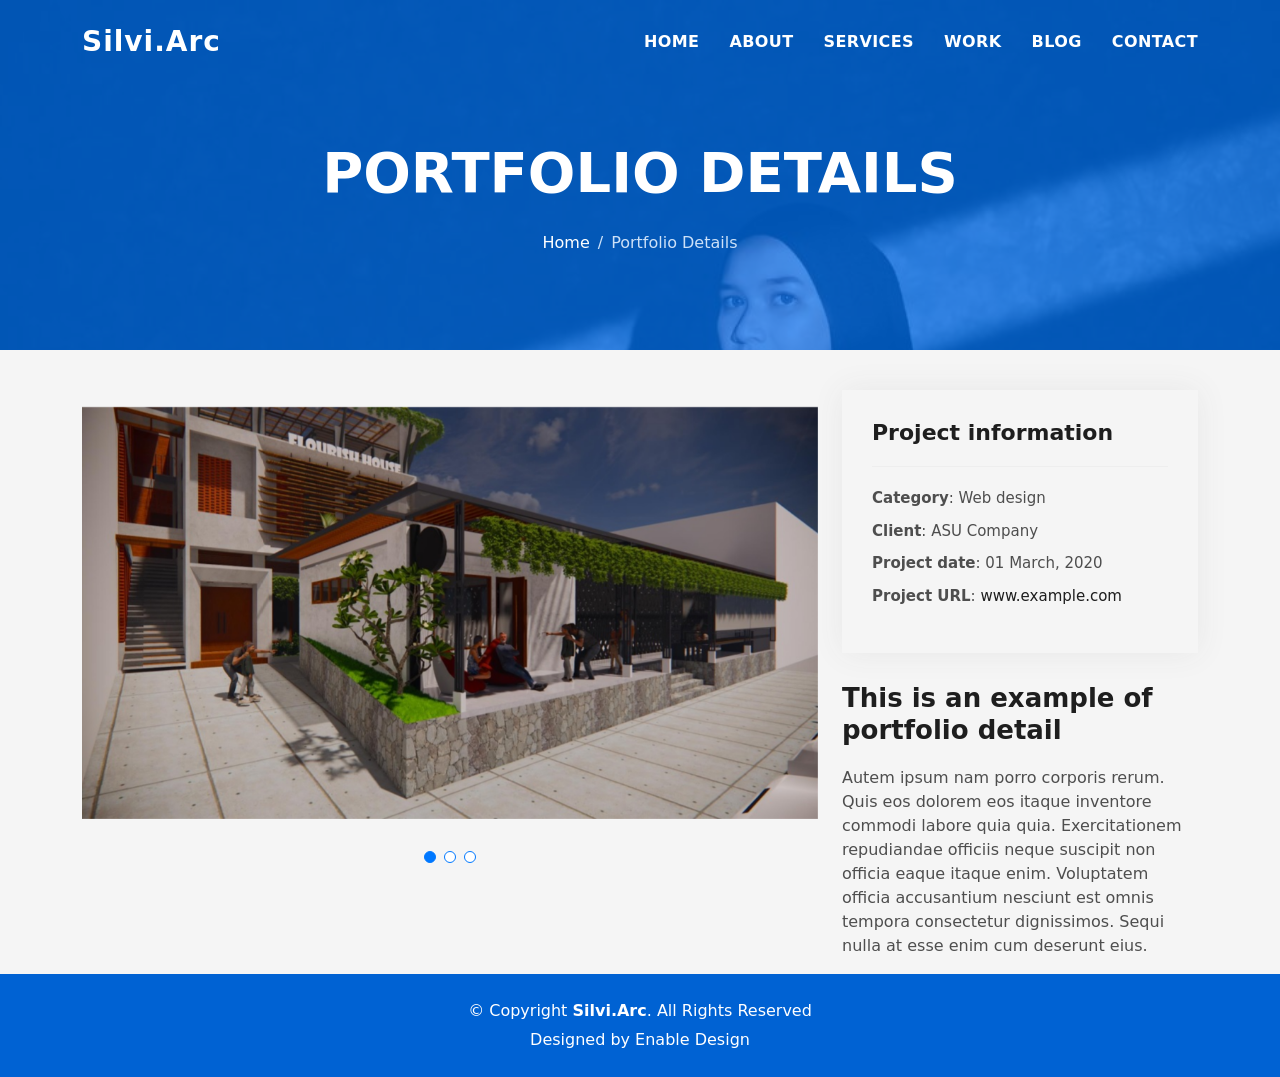
==== portfolio-details.html @ f531a521 "Add files via upload" ====
<!DOCTYPE html>
<html lang="en">

<head>
  <meta charset="utf-8">
  <meta content="width=device-width, initial-scale=1.0" name="viewport">

  <title>DevFolio Bootstrap Portfolio Template - Portfolio Details</title>
  <meta content="" name="description">
  <meta content="" name="keywords">

  <!-- Favicons -->
  <link href="assets/img/favicon.png" rel="icon">
  <link href="assets/img/apple-touch-icon.png" rel="apple-touch-icon">

  <!-- Vendor CSS Files -->
  <link href="assets/vendor/bootstrap/css/bootstrap.min.css" rel="stylesheet">
  <link href="assets/vendor/bootstrap-icons/bootstrap-icons.css" rel="stylesheet">
  <link href="assets/vendor/glightbox/css/glightbox.min.css" rel="stylesheet">
  <link href="assets/vendor/swiper/swiper-bundle.min.css" rel="stylesheet">

  <!-- Template Main CSS File -->
  <link href="assets/css/style.css" rel="stylesheet">

  <!-- =======================================================
  * Template Name: DevFolio
  * Updated: Jul 27 2023 with Bootstrap v5.3.1
  * Template URL: https://bootstrapmade.com/devfolio-bootstrap-portfolio-html-template/
  * Author: BootstrapMade.com
  * License: https://bootstrapmade.com/license/
  ======================================================== -->
</head>

<body>

  <!-- ======= Header ======= -->
  <header id="header" class="fixed-top">
    <div class="container d-flex align-items-center justify-content-between">

      <h1 class="logo"><a href="index.html">Silvi.Arc</a></h1>
      <!-- Uncomment below if you prefer to use an image logo -->
      <!-- <a href="index.html" class="logo"><img src="assets/img/logo.png" alt="" class="img-fluid"></a>-->

      <nav id="navbar" class="navbar">
        <ul>
          <li><a class="nav-link scrollto " href="#hero">Home</a></li>
          <li><a class="nav-link scrollto" href="#about">About</a></li>
          <li><a class="nav-link scrollto" href="#services">Services</a></li>
          <li><a class="nav-link scrollto " href="#work">Work</a></li>
          <li><a class="nav-link scrollto " href="#blog">Blog</a></li>
          <li><a class="nav-link scrollto" href="#contact">Contact</a></li>
        </ul>
        <i class="bi bi-list mobile-nav-toggle"></i>
      </nav><!-- .navbar -->

    </div>
  </header><!-- End Header -->

  <div class="hero hero-single route bg-image" style="background-image: url(assets/img/overlay-bg.jpg)">
    <div class="overlay-mf"></div>
    <div class="hero-content display-table">
      <div class="table-cell">
        <div class="container">
          <h2 class="hero-title mb-4">Portfolio Details</h2>
          <ol class="breadcrumb d-flex justify-content-center">
            <li class="breadcrumb-item">
              <a href="#">Home</a>
            </li>
            <li class="breadcrumb-item active">Portfolio Details</li>
          </ol>
        </div>
      </div>
    </div>
  </div>

  <main id="main">

    <!-- ======= Portfolio Details Section ======= -->
    <section id="portfolio-details" class="portfolio-details">
      <div class="container">

        <div class="row gy-4">

          <div class="col-lg-8">
            <div class="portfolio-details-slider swiper">
              <div class="swiper-wrapper align-items-center">

                <div class="swiper-slide">
                  <img src="assets/img/portfolio-details-1.jpg" alt="">
                </div>

                <div class="swiper-slide">
                  <img src="assets/img/portfolio-details-2.jpg" alt="">
                </div>

                <div class="swiper-slide">
                  <img src="assets/img/portfolio-details-3.jpg" alt="">
                </div>

              </div>
              <div class="swiper-pagination"></div>
            </div>
          </div>

          <div class="col-lg-4">
            <div class="portfolio-info">
              <h3>Project information</h3>
              <ul>
                <li><strong>Category</strong>: Web design</li>
                <li><strong>Client</strong>: ASU Company</li>
                <li><strong>Project date</strong>: 01 March, 2020</li>
                <li><strong>Project URL</strong>: <a href="#">www.example.com</a></li>
              </ul>
            </div>
            <div class="portfolio-description">
              <h2>This is an example of portfolio detail</h2>
              <p>
                Autem ipsum nam porro corporis rerum. Quis eos dolorem eos itaque inventore commodi labore quia quia. Exercitationem repudiandae officiis neque suscipit non officia eaque itaque enim. Voluptatem officia accusantium nesciunt est omnis tempora consectetur dignissimos. Sequi nulla at esse enim cum deserunt eius.
              </p>
            </div>
          </div>

        </div>

      </div>
    </section><!-- End Portfolio Details Section -->

  </main><!-- End #main -->

  <!-- ======= Footer ======= -->
  <footer>
    <div class="container">
      <div class="row">
        <div class="col-sm-12">
          <div class="copyright-box">
            <p class="copyright">&copy; Copyright <strong>Silvi.Arc</strong>. All Rights Reserved</p>
            <div class="credits">
              <!--
              All the links in the footer should remain intact.
              You can delete the links only if you purchased the pro version.
              Licensing information: https://bootstrapmade.com/license/
              Purchase the pro version with working PHP/AJAX contact form: https://bootstrapmade.com/buy/?theme=DevFolio
            -->
              Designed by <a href="https://example.com/">Enable Design</a>
            </div>
          </div>
        </div>
      </div>
    </div>
  </footer><!-- End  Footer -->

  <div id="preloader"></div>
  <a href="#" class="back-to-top d-flex align-items-center justify-content-center"><i class="bi bi-arrow-up-short"></i></a>

  <!-- Vendor JS Files -->
  <script src="assets/vendor/purecounter/purecounter_vanilla.js"></script>
  <script src="assets/vendor/bootstrap/js/bootstrap.bundle.min.js"></script>
  <script src="assets/vendor/glightbox/js/glightbox.min.js"></script>
  <script src="assets/vendor/swiper/swiper-bundle.min.js"></script>
  <script src="assets/vendor/typed.js/typed.umd.js"></script>
  <script src="assets/vendor/php-email-form/validate.js"></script>

  <!-- Template Main JS File -->
  <script src="assets/js/main.js"></script>

</body>

</html>
---- assets/css/style.css ----
/**
* Template Name: DevFolio
* Updated: Jul 27 2023 with Bootstrap v5.3.1
* Template URL: https://bootstrapmade.com/devfolio-bootstrap-portfolio-html-template/
* Author: BootstrapMade.com
* License: https://bootstrapmade.com/license/
*/

/*--------------------------------------------------------------
# General
--------------------------------------------------------------*/
body {
  background-color: #f5f5f5;
  color: #4e4e4e;
}

h1,
h2,
h3,
h4,
h5,
h6 {
  color: #1e1e1e;
}

a {
  color: #1e1e1e;
  text-decoration: none;
  transition: all 0.5s ease-in-out;
}

a:hover {
  color: #0078ff;
  text-decoration: none;
  transition: all 0.5s ease-in-out;
}

.p-r {
  position: relative;
}

.color-a {
  text-decoration: none;
  color: #0078ff;
}

.color-d {
  color: #f5f5f5;
}

.color-text-a {
  text-decoration: none;
  color: #4e4e4e;
}

.box-shadow,
.card-blog,
.work-box,
.service-box,
.paralax-mf {
  box-shadow: 0 13px 8px -10px rgba(0, 0, 0, 0.1);
}

.box-shadow-a,
.button:hover {
  text-decoration: none;
  box-shadow: 0 0 0 4px #cde1f8;
}

.display-5 {
  font-size: 2.5rem;
  font-weight: 300;
  line-height: 1.1;
}

.display-6 {
  font-size: 2rem;
  font-weight: 300;
  line-height: 1.1;
}

.avatar {
  width: 32px;
  height: 32px;
  margin-right: 4px;
  overflow: hidden;
}

.bg-image {
  background-repeat: no-repeat;
  background-attachment: fixed;
  background-size: cover;
  background-position: center center;
}

@media (max-width: 1024px) {
  .bg-image {
    background-attachment: scroll;
  }
}

.overlay-mf {
  background-color: #0078ff;
}

.overlay-mf {
  position: absolute;
  top: 0;
  left: 0px;
  padding: 0;
  height: 100%;
  width: 100%;
  opacity: 0.7;
}

.paralax-mf {
  position: relative;
  padding: 8rem 0;
}

.display-table {
  width: 100%;
  height: 100%;
  display: table;
}

.table-cell {
  display: table-cell;
  vertical-align: middle;
}

/*--/ Sections /--*/
.sect-4 {
  padding: 4rem 0;
}

.sect-pt4 {
  padding-top: 4rem;
}

.sect-mt4 {
  margin-top: 4rem;
}

/*--/ Title s /--*/
.title-s {
  font-weight: 600;
  color: #1e1e1e;
  font-size: 1.1rem;
}

/*--/ Title A /--*/
.title-box {
  margin-bottom: 4rem;
}

.title-a {
  text-decoration: none;
  font-size: 3rem;
  font-weight: bold;
  text-transform: uppercase;
}

.subtitle-a {
  text-decoration: none;
  color: #4e4e4e;
}

.line-mf {
  width: 40px;
  height: 5px;
  background-color: #0078ff;
  margin: 0 auto;
}

/*--/ Title Left /--*/
.title-box-2 {
  margin-bottom: 3rem;
}

.title-left {
  font-size: 2rem;
  position: relative;
}

.title-left:before {
  content: "";
  position: absolute;
  height: 3px;
  background-color: #0078ff;
  width: 100px;
  bottom: -12px;
}

/*------/ Box /------*/
.box-pl2 {
  padding-left: 2rem;
}

.box-shadow-full {
  padding: 3rem 1.25rem;
  position: relative;
  background-color: #fff;
  margin-bottom: 3rem;
  z-index: 2;
  box-shadow: 0 1px 1px 0 rgba(0, 0, 0, 0.06), 0 2px 5px 0 rgba(0, 0, 0, 0.2);
}

@media (min-width: 768px) {
  .box-shadow-full {
    padding: 3rem;
  }
}

/*------/ Socials /------*/
.socials {
  padding: 1.5rem 0;
}

.socials ul li {
  display: inline-block;
}

.socials .ico-circle {
  height: 40px;
  width: 40px;
  font-size: 1.2rem;
  border-radius: 50%;
  line-height: 1.6;
  margin: 0 15px 0 0;
  box-shadow: 0 0 0 3px #0078ff;
  transition: all 500ms ease;
}

.socials .ico-circle:hover {
  background-color: #0078ff;
  color: #fff;
  box-shadow: 0 0 0 3px #cde1f8;
  transition: all 500ms ease;
}

/*------/ Ul resect /------*/
.ul-resect,
.widget-tags ul,
.widget-sidebar .list-sidebar,
.box-comments .list-comments,
.blog-wrapper .post-meta ul,
.list-ico,
.socials ul {
  list-style: none;
  padding-left: 0;
  margin-bottom: 0;
}

.list-ico {
  line-height: 2;
}

.list-ico span {
  color: #0078ff;
  margin-right: 10px;
}

/*------/ Ico Circle /------*/
.ico-circle {
  height: 100px;
  width: 100px;
  font-size: 2rem;
  border-radius: 50%;
  line-height: 1.55;
  margin: 0 auto;
  text-align: center;
  box-shadow: 0 0 0 10px #0078ff;
  display: block;
}

/*------/ Owl Carousel /------*/
.owl-theme .owl-dots {
  text-align: center;
  margin-top: 18px;
}

.owl-theme .owl-dots .owl-dot {
  display: inline-block;
}

.owl-theme .owl-dots .owl-dot span {
  width: 18px;
  height: 7px;
  margin: 5px 5px;
  background: #cde1f8;
  border: 0px solid #cde1f8;
  display: block;
  transition: all 0.6s ease-in-out;
  cursor: pointer;
}

.owl-theme .owl-dots .owl-dot:hover span {
  background-color: #cde1f8;
}

.owl-theme .owl-dots .owl-dot.active span {
  background-color: #1B1B1B;
  width: 25px;
}

/*--/ Scrolltop s /--*/
.scrolltop-mf {
  position: relative;
  display: none;
}

.scrolltop-mf span {
  z-index: 999;
  position: fixed;
  width: 42px;
  height: 42px;
  background-color: #0078ff;
  opacity: 0.7;
  font-size: 1.6rem;
  line-height: 1.5;
  text-align: center;
  color: #fff;
  top: auto;
  left: auto;
  right: 30px;
  bottom: 50px;
  cursor: pointer;
  border-radius: 50%;
}

/*--------------------------------------------------------------
# Back to top button
--------------------------------------------------------------*/
.back-to-top {
  position: fixed;
  visibility: hidden;
  opacity: 0;
  right: 15px;
  bottom: 15px;
  z-index: 996;
  background: #0078ff;
  width: 40px;
  height: 40px;
  border-radius: 50px;
  transition: all 0.4s;
}

.back-to-top i {
  font-size: 28px;
  color: #fff;
  line-height: 0;
}

.back-to-top:hover {
  background: #298eff;
  color: #fff;
}

.back-to-top.active {
  visibility: visible;
  opacity: 1;
}

/*------/ Prelaoder /------*/
#preloader {
  position: fixed;
  top: 0;
  left: 0;
  right: 0;
  bottom: 0;
  z-index: 9999;
  overflow: hidden;
  background: #fff;
}

#preloader:before {
  content: "";
  position: fixed;
  top: calc(50% - 30px);
  left: calc(50% - 30px);
  border: 6px solid #f2f2f2;
  border-top: 6px solid #0078ff;
  border-radius: 50%;
  width: 60px;
  height: 60px;
  animation: animate-preloader 1s linear infinite;
}

@keyframes animate-preloader {
  0% {
    transform: rotate(0deg);
  }

  100% {
    transform: rotate(360deg);
  }
}

/*------/ Button /------*/
.button {
  display: inline-block;
  padding: 0.3rem 0.6rem;
  text-align: center;
  vertical-align: middle;
  -webkit-user-select: none;
  -moz-user-select: none;
  user-select: none;
  font-size: 1rem;
  border-radius: 0.3rem;
  border: 1px solid transparent;
  transition: all 500ms ease;
  cursor: pointer;
}

.button:focus {
  outline: 0;
}

.button:hover {
  background-color: #0062d3;
  color: #fff;
  transition: all 500ms ease;
}

.button-a {
  text-decoration: none;
  background-color: #0078ff;
  color: #fff;
  border-color: #cde1f8;
}

.button-big {
  padding: 0.9rem 2.3rem;
  font-size: 1.2rem;
}

.button-rouded {
  border-radius: 5rem;
}

.btn-lg {
  padding: 0.5rem 1rem;
  font-size: 1.25rem;
  line-height: 1.5;
  border-radius: 0.3rem;
}

/*--------------------------------------------------------------
# Header
--------------------------------------------------------------*/
#header {
  transition: all 0.5s;
  z-index: 997;
  padding: 20px 0;
}

#header .logo {
  font-size: 28px;
  margin: 0;
  padding: 0;
  font-weight: 600;
  letter-spacing: 1px;
}

#header .logo a {
  color: #fff;
}

#header .logo img {
  max-height: 40px;
}

#header.header-scrolled {
  background: rgba(0, 0, 0, 0.9);
  padding: 12px 0;
}

/*--------------------------------------------------------------
# Navigation Menu
--------------------------------------------------------------*/
/**
* Desktop Navigation 
*/
.navbar {
  padding: 0;
}

.navbar ul {
  margin: 0;
  padding: 0;
  display: flex;
  list-style: none;
  align-items: center;
}

.navbar li {
  position: relative;
}

.navbar>ul>li {
  white-space: nowrap;
  padding: 10px 0 10px 30px;
}

.navbar a,
.navbar a:focus {
  display: flex;
  align-items: center;
  justify-content: space-between;
  color: #fff;
  font-size: 16px;
  font-weight: 600;
  padding: 0;
  white-space: nowrap;
  transition: 0.3s;
  letter-spacing: 0.4px;
  position: relative;
  text-transform: uppercase;
}

.navbar a i,
.navbar a:focus i {
  font-size: 12px;
  line-height: 0;
  margin-left: 5px;
}

.navbar>ul>li>a:before {
  content: "";
  position: absolute;
  width: 100%;
  height: 2px;
  bottom: -6px;
  left: 0;
  width: 0;
  background-color: #fff;
  visibility: hidden;
  transition: all 0.3s ease-in-out 0s;
}

.navbar a:hover:before,
.navbar li:hover>a:before,
.navbar .active:before {
  visibility: visible;
  width: 80%;
}

.navbar a:hover,
.navbar .active,
.navbar .active:focus,
.navbar li:hover>a {
  color: #fff;
}

.navbar .dropdown ul {
  display: block;
  position: absolute;
  left: 30px;
  top: calc(100% + 30px);
  margin: 0;
  padding: 10px 0;
  z-index: 99;
  opacity: 0;
  visibility: hidden;
  background: #fff;
  box-shadow: 0px 0px 30px rgba(127, 137, 161, 0.25);
  transition: 0.3s;
}

.navbar .dropdown ul li {
  min-width: 200px;
}

.navbar .dropdown ul a {
  padding: 10px 20px;
  font-size: 14px;
  text-transform: none;
  color: #4e4e4e;
}

.navbar .dropdown ul a i {
  font-size: 12px;
}

.navbar .dropdown ul a:hover,
.navbar .dropdown ul .active:hover,
.navbar .dropdown ul li:hover>a {
  color: #0078ff;
}

.navbar .dropdown:hover>ul {
  opacity: 1;
  top: 100%;
  visibility: visible;
}

.navbar .dropdown .dropdown ul {
  top: 0;
  left: calc(100% - 30px);
  visibility: hidden;
}

.navbar .dropdown .dropdown:hover>ul {
  opacity: 1;
  top: 0;
  left: 100%;
  visibility: visible;
}

@media (max-width: 1366px) {
  .navbar .dropdown .dropdown ul {
    left: -90%;
  }

  .navbar .dropdown .dropdown:hover>ul {
    left: -100%;
  }
}

/**
* Mobile Navigation 
*/
.mobile-nav-toggle {
  color: #fff;
  font-size: 28px;
  cursor: pointer;
  display: none;
  line-height: 0;
  transition: 0.5s;
}

@media (max-width: 991px) {
  .mobile-nav-toggle {
    display: block;
  }

  .navbar ul {
    display: none;
  }
}

.navbar-mobile {
  position: fixed;
  overflow: hidden;
  top: 0;
  right: 0;
  left: 0;
  bottom: 0;
  background: rgba(78, 78, 78, 0.9);
  transition: 0.3s;
  z-index: 999;
}

.navbar-mobile .mobile-nav-toggle {
  position: absolute;
  top: 15px;
  right: 15px;
}

.navbar-mobile ul {
  display: block;
  position: absolute;
  top: 55px;
  right: 15px;
  bottom: 15px;
  left: 15px;
  padding: 10px 0;
  background-color: #fff;
  overflow-y: auto;
  transition: 0.3s;
}

.navbar-mobile>ul>li {
  padding: 0;
}

.navbar-mobile a:hover:before,
.navbar-mobile li:hover>a:before,
.navbar-mobile .active:before {
  visibility: hidden;
}

.navbar-mobile a,
.navbar-mobile a:focus {
  padding: 10px 20px;
  font-size: 15px;
  color: #4e4e4e;
}

.navbar-mobile a:hover,
.navbar-mobile .active,
.navbar-mobile li:hover>a {
  color: #0078ff;
}

.navbar-mobile .getstarted,
.navbar-mobile .getstarted:focus {
  margin: 15px;
}

.navbar-mobile .dropdown ul {
  position: static;
  display: none;
  margin: 10px 20px;
  padding: 10px 0;
  z-index: 99;
  opacity: 1;
  visibility: visible;
  background: #fff;
  box-shadow: 0px 0px 30px rgba(127, 137, 161, 0.25);
}

.navbar-mobile .dropdown ul li {
  min-width: 200px;
}

.navbar-mobile .dropdown ul a {
  padding: 10px 20px;
}

.navbar-mobile .dropdown ul a i {
  font-size: 12px;
}

.navbar-mobile .dropdown ul a:hover,
.navbar-mobile .dropdown ul .active:hover,
.navbar-mobile .dropdown ul li:hover>a {
  color: #0078ff;
}

.navbar-mobile .dropdown>.dropdown-active {
  display: block;
}

/*--------------------------------------------------------------
# Hero Section
--------------------------------------------------------------*/
.hero {
  height: 100vh;
  position: relative;
  color: #fff;
}

.hero .hero-content {
  text-align: center;
  position: absolute;
}

.hero .overlay-itro {
  background-color: rgba(0, 0, 0, 0.6);
  position: absolute;
  top: 0;
  left: 0px;
  padding: 0;
  height: 100%;
  width: 100%;
  opacity: 0.9;
}

.hero .hero-title {
  color: #fff;
  font-weight: 600;
  font-size: 3rem;
}

@media (min-width: 768px) {
  .hero .hero-title {
    font-size: 4.5rem;
  }
}

.hero .hero-subtitle {
  font-size: 1.5rem;
  font-weight: 600;
}

@media (min-width: 768px) {
  .hero .hero-subtitle {
    font-size: 2.5rem;
  }
}

.hero .text-slider-items {
  display: none;
}

.hero-single {
  height: 350px;
}

.hero-single .hero-content {
  margin-top: 30px;
}

.hero-single .hero-title {
  text-transform: uppercase;
  font-size: 3rem;
}

@media (min-width: 768px) {
  .hero-single .hero-title {
    font-size: 3.5rem;
  }
}

.hero-single .breadcrumb {
  background-color: transparent;
  color: #0078ff;
}

.hero-single .breadcrumb .breadcrumb-item:before {
  color: #cde1f8;
}

.hero-single .breadcrumb .breadcrumb-item.active {
  color: #cde1f8;
}

.hero-single .breadcrumb a {
  color: #fff;
}

/*--------------------------------------------------------------
# About
--------------------------------------------------------------*/
.about-mf .box-shadow-full {
  padding-top: 4rem;
  padding-bottom: 4rem;
}

.about-mf .about-img {
  margin-bottom: 2rem;
}

.about-mf .about-img img {
  margin-left: 10px;
}

@media (min-width: 767px) {
  .about-mf .box-pl2 {
    margin-top: 3rem;
    padding-left: 0rem;
  }
}

.skill-mf span {
  color: #4e4e4e;
}

.skill-mf .progress {
  background-color: #cde1f8;
  margin: 0.5rem 0 1.2rem 0;
  border-radius: 0;
  height: 0.7rem;
}

.skill-mf .progress .progress-bar {
  height: 0.7rem;
  background-color: #0078ff;
}

/*--------------------------------------------------------------
# Services
--------------------------------------------------------------*/
.service-box {
  background-color: #fff;
  padding: 2.5rem 1.3rem;
  border-radius: 1rem;
  margin-bottom: 3rem;
  text-align: center;
}

.service-box:hover .ico-circle {
  transition: all 500ms ease;
  color: #fff;
  background-color: #0078ff;
  box-shadow: 0 0 0 10px #cde1f8;
}

.service-box .service-ico {
  margin-bottom: 1rem;
  color: #1e1e1e;
}

.service-box .ico-circle {
  transition: all 500ms ease;
  display: inline-flex;
  align-items: center;
  justify-content: center;
}

.service-box .ico-circle i {
  line-height: 0;
  font-size: 40px;
}

.service-box .s-title {
  font-size: 1.4rem;
  text-transform: uppercase;
  text-align: center;
  padding: 0.4rem 0;
}

.service-box .s-description {
  color: #4e4e4e;
}

/*--------------------------------------------------------------
# Counter
--------------------------------------------------------------*/
.counter-box {
  color: #fff;
  text-align: center;
}

@media (min-width: 577px) {
  .counter-box {
    margin-bottom: 1.8rem;
  }
}

.counter-ico {
  margin-bottom: 1rem;
}

.counter-ico .ico-circle {
  height: 60px;
  width: 60px;
  line-height: 1.5;
  box-shadow: 0 0 0 10px #cde1f8;
}

.counter-num .counter {
  font-size: 2rem;
  margin-bottom: 0;
}

/*--------------------------------------------------------------
# Portfolio
--------------------------------------------------------------*/
.work-box {
  margin-bottom: 3rem;
  -webkit-backface-visibility: hidden;
  backface-visibility: hidden;
  background-color: #fff;
}

.work-box:hover img {
  transform: scale(1.3);
}

.work-img {
  display: block;
  overflow: hidden;
}

.work-img img {
  transition: all 1s;
}

.work-content {
  padding: 2rem 3% 1rem 4%;
}

.work-content .w-more {
  color: #4e4e4e;
  font-size: 0.8rem;
}

.work-content .w-more .w-ctegory {
  color: #0078ff;
}

.work-content .w-like {
  font-size: 2.5rem;
  color: #0078ff;
  float: right;
}

.work-content .w-like a {
  color: #0078ff;
}

.work-content .w-like .num-like {
  font-size: 0.7rem;
}

.w-title {
  font-size: 1.2rem;
}

/*--------------------------------------------------------------
# Portfolio Details
--------------------------------------------------------------*/
.portfolio-details {
  padding-top: 40px;
}

.portfolio-details .portfolio-details-slider img {
  width: 100%;
}

.portfolio-details .portfolio-details-slider .swiper-pagination {
  margin-top: 20px;
  position: relative;
}

.portfolio-details .portfolio-details-slider .swiper-pagination .swiper-pagination-bullet {
  width: 12px;
  height: 12px;
  background-color: #fff;
  opacity: 1;
  border: 1px solid #0078ff;
}

.portfolio-details .portfolio-details-slider .swiper-pagination .swiper-pagination-bullet-active {
  background-color: #0078ff;
}

.portfolio-details .portfolio-info {
  padding: 30px;
  box-shadow: 0px 0 30px rgba(78, 78, 78, 0.08);
}

.portfolio-details .portfolio-info h3 {
  font-size: 22px;
  font-weight: 700;
  margin-bottom: 20px;
  padding-bottom: 20px;
  border-bottom: 1px solid #eee;
}

.portfolio-details .portfolio-info ul {
  list-style: none;
  padding: 0;
  font-size: 15px;
}

.portfolio-details .portfolio-info ul li+li {
  margin-top: 10px;
}

.portfolio-details .portfolio-description {
  padding-top: 30px;
}

.portfolio-details .portfolio-description h2 {
  font-size: 26px;
  font-weight: 700;
  margin-bottom: 20px;
}

.portfolio-details .portfolio-description p {
  padding: 0;
}

/*--------------------------------------------------------------
# Testimonials
--------------------------------------------------------------*/
.testimonial-box {
  color: #fff;
  text-align: center;
}

.testimonial-box .author-test {
  margin-top: 1rem;
}

.testimonial-box .author-test img {
  margin: 0 auto;
}

.testimonial-box .author {
  color: #fff;
  text-transform: uppercase;
  font-weight: 600;
  margin: 1rem 0;
  display: block;
  font-size: 1.4rem;
}

.testimonial-box .comit {
  font-size: 2rem;
  color: #0078ff;
  background-color: #fff;
  width: 52px;
  height: 52px;
  display: block;
  margin: 0 auto;
  border-radius: 50%;
  line-height: 1.6;
}

@media (min-width: 768px) {
  .testimonial-box .description {
    padding: 0 5rem;
  }
}

@media (min-width: 992px) {
  .testimonial-box .description {
    padding: 0 8rem;
  }
}

@media (min-width: 1200px) {
  .testimonial-box .description {
    padding: 0 13rem;
  }
}

.swiper-pagination {
  margin-top: 20px;
  position: relative;
}

.swiper-pagination .swiper-pagination-bullet {
  width: 12px;
  height: 12px;
  background-color: rgba(255, 255, 255, 0.4);
  opacity: 1;
}

.swiper-pagination .swiper-pagination-bullet-active {
  background-color: #fff;
}

/*--------------------------------------------------------------
# Contact
--------------------------------------------------------------*/
.footer-paralax {
  padding: 4rem 0 0 0;
}

.contact-mf {
  margin-top: 4rem;
}

@media (min-width: 767px) {
  .contact-mf .box-pl2 {
    margin-top: 3rem;
    padding-left: 0rem;
  }
}

.php-email-form .error-message {
  display: none;
  color: #fff;
  background: #ed3c0d;
  text-align: center;
  padding: 15px;
  font-weight: 600;
}

.php-email-form .sent-message {
  display: none;
  color: #fff;
  background: #18d26e;
  text-align: center;
  padding: 15px;
  font-weight: 600;
}

.php-email-form .loading {
  display: none;
  background: #fff;
  text-align: center;
  padding: 15px;
}

.php-email-form .loading:before {
  content: "";
  display: inline-block;
  border-radius: 50%;
  width: 24px;
  height: 24px;
  margin: 0 10px -6px 0;
  border: 3px solid #18d26e;
  border-top-color: #eee;
  animation: animate-loading 1s linear infinite;
}

.php-email-form input,
.php-email-form textarea {
  border-radius: 0;
  box-shadow: none;
  font-size: 14px;
}

.php-email-form input:focus,
.php-email-form textarea:focus {
  border-color: #0078ff;
}

.php-email-form input {
  padding: 10px 15px;
}

.php-email-form textarea {
  padding: 12px 15px;
  margin-bottom: 0;
}

.php-email-form button[type=submit] {
  background: #0078ff;
  border: 0;
  padding: 10px 24px;
  color: #fff;
  transition: 0.4s;
}

.php-email-form button[type=submit]:hover {
  background: #3393ff;
}

@keyframes animate-loading {
  0% {
    transform: rotate(0deg);
  }

  100% {
    transform: rotate(360deg);
  }
}

/*--------------------------------------------------------------
# Blog
--------------------------------------------------------------*/
@media (min-width: 767px) {
  .card-blog {
    margin-bottom: 3rem;
  }
}

.card-blog .card-body {
  position: relative;
}

.card-blog .card-category-box {
  position: absolute;
  text-align: center;
  top: -16px;
  left: 15px;
  right: 15px;
  line-height: 25px;
  overflow: hidden;
}

.card-blog .card-category {
  display: inline-block;
  color: #fff;
  padding: 0 15px 5px;
  overflow: hidden;
  background-color: #0078ff;
  border-radius: 4px;
}

.card-blog .card-category .category {
  color: #fff;
  display: inline-block;
  text-transform: uppercase;
  font-size: 0.7rem;
  letter-spacing: 0.1px;
  margin-bottom: 0;
}

.card-blog .card-title {
  font-size: 1.3rem;
  margin-top: 0.6rem;
}

.card-blog .card-description {
  color: #4e4e4e;
}

.card-blog .post-author {
  display: inline-block;
}

.card-blog .post-date {
  color: #4e4e4e;
  display: inline-block;
  float: right;
}

/*--------------------------------------------------------------
# Blog Single
--------------------------------------------------------------*/
.post-box,
.form-comments,
.box-comments,
.widget-sidebar {
  padding: 2rem;
  background-color: #fff;
  margin-bottom: 3rem;
}

@media (min-width: 768px) {

  .post-box,
  .form-comments,
  .box-comments,
  .widget-sidebar {
    padding: 3rem;
  }
}

.blog-wrapper .article-title {
  font-size: 1.5rem;
}

@media (min-width: 768px) {
  .blog-wrapper .article-title {
    font-size: 1.9rem;
  }
}

.blog-wrapper .post-meta {
  margin: 1rem 0;
}

.blog-wrapper .post-meta ul {
  border-left: 4px solid #0078ff;
  margin-top: 1rem;
}

.blog-wrapper .post-meta ul li {
  display: inline-block;
  margin-left: 15px;
}

.blog-wrapper .post-meta ul a {
  color: #0078ff;
}

.blog-wrapper .post-meta ul span {
  color: #1e1e1e;
}

.blog-wrapper .blockquote {
  border-left: 4px solid #0078ff;
  padding: 18px;
  font-style: italic;
}

/*------/ Comments /------*/
.box-comments .list-comments li {
  padding-bottom: 40px;
}

.box-comments .list-comments .comment-avatar {
  display: table-cell;
  vertical-align: top;
}

.box-comments .list-comments .comment-avatar img {
  width: 80px;
  height: 80px;
}

.box-comments .list-comments .comment-author {
  font-size: 1.3rem;
}

@media (min-width: 768px) {
  .box-comments .list-comments .comment-author {
    font-size: 1.5rem;
  }
}

.box-comments .list-comments .comment-details {
  display: table-cell;
  vertical-align: top;
  padding-left: 25px;
}

.box-comments .list-comments a {
  color: #0078ff;
}

.box-comments .list-comments span {
  color: #1e1e1e;
  font-style: italic;
}

.box-comments .comment-children {
  margin-left: 40px;
}

/*------/ Sidebar /------*/
.widget-sidebar .sidebar-title {
  font-size: 1.6rem;
  font-weight: 600;
  border-left: 5px solid #0078ff;
  padding-left: 15px;
  text-transform: uppercase;
  margin-bottom: 1.5rem;
}

.widget-sidebar .list-sidebar li {
  position: relative;
  padding: 6px 0 6px 24px;
}

.widget-sidebar .list-sidebar li:before {
  position: absolute;
  content: "";
  width: 10px;
  height: 1px;
  left: 0;
  background-color: #0078ff;
  top: 20px;
}

.sidebar-search input {
  background-color: #fff;
  border-radius: 0;
  transition: all 0.5s ease-in-out;
}

.sidebar-search .btn-search {
  background-color: #0078ff;
  border-color: #0078ff;
  border-radius: 0;
  padding-left: 20px;
  padding-right: 20px;
}

.widget-tags ul li {
  display: inline-block;
  background-color: #0078ff;
  padding: 0.2rem 0.6rem;
  margin-bottom: 0.5rem;
  border-radius: 15px;
}

.widget-tags ul li a {
  color: #fff;
}

/*--------------------------------------------------------------
# Footer
--------------------------------------------------------------*/
footer {
  text-align: center;
  color: #fff;
  padding: 25px 0;
  background: #0062d3;
}

footer .copyright {
  margin-bottom: 0.3rem;
}

footer .credits {
  margin-bottom: 0;
}

footer .credits a {
  color: #fff;
}
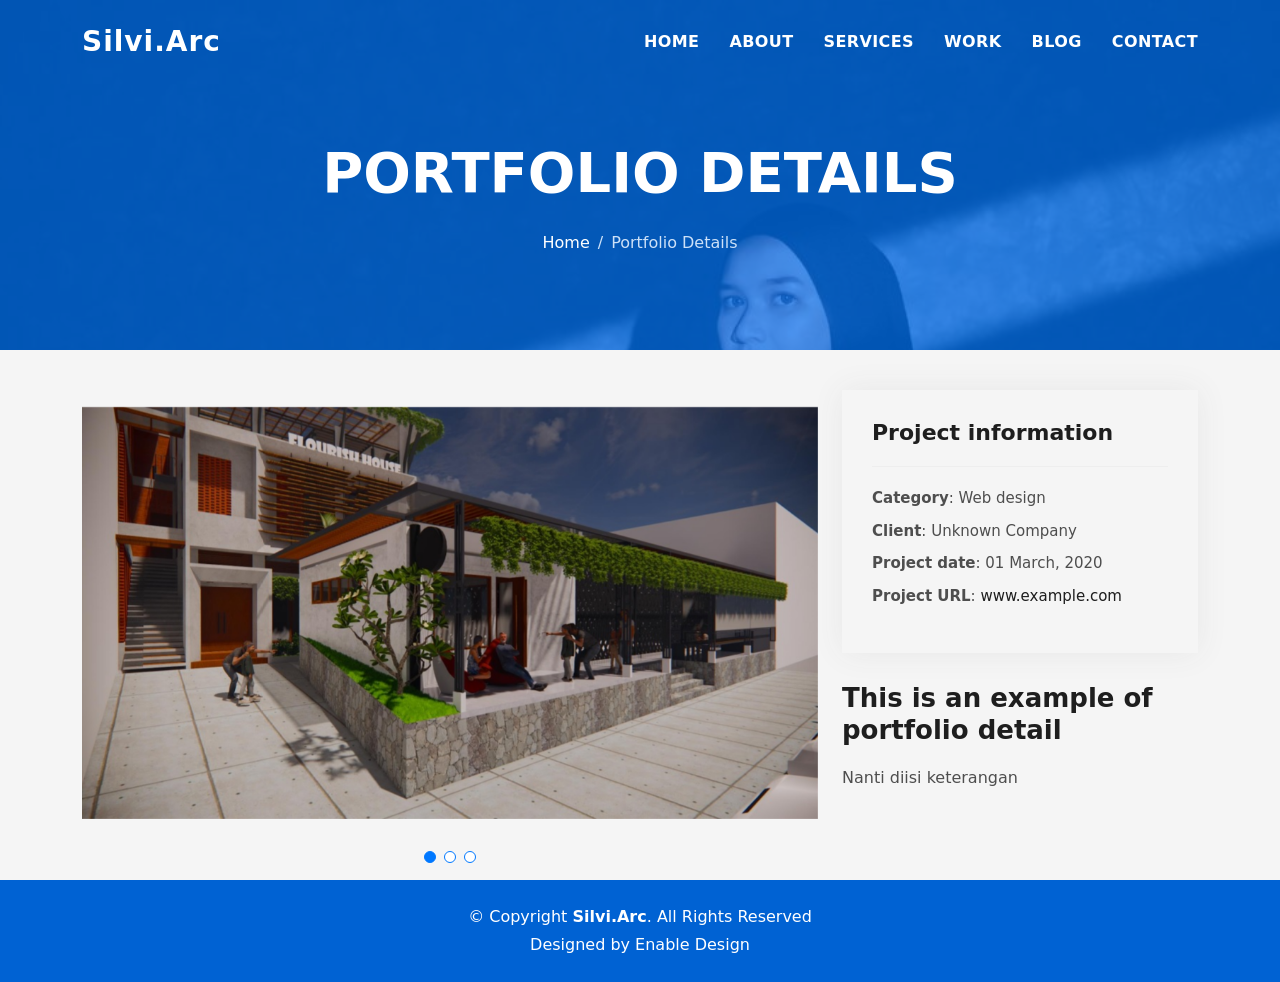
==== commit ac7e2046: "Update portfolio template details and metadata" ====
--- a/portfolio-details.html
+++ b/portfolio-details.html
@@ -5,7 +5,7 @@
   <meta charset="utf-8">
   <meta content="width=device-width, initial-scale=1.0" name="viewport">
 
-  <title>DevFolio Bootstrap Portfolio Template - Portfolio Details</title>
+  <title>Logic Portfolio Website Template - Portfolio Details</title>
   <meta content="" name="description">
   <meta content="" name="keywords">
 
@@ -23,11 +23,11 @@
   <link href="assets/css/style.css" rel="stylesheet">
 
   <!-- =======================================================
-  * Template Name: DevFolio
-  * Updated: Jul 27 2023 with Bootstrap v5.3.1
-  * Template URL: https://bootstrapmade.com/devfolio-bootstrap-portfolio-html-template/
-  * Author: BootstrapMade.com
-  * License: https://bootstrapmade.com/license/
+  * Template Name: Logic Portfolio Website Template
+  * Updated: Sept 26 2026 with Logic Portfolio Website Template
+  * Template URL: Logic Portfolio Website Template
+  * Author: Logic Portfolio Website Template
+  * License: Logic Portfolio Website Template
   ======================================================== -->
 </head>
 
@@ -107,7 +107,7 @@
               <h3>Project information</h3>
               <ul>
                 <li><strong>Category</strong>: Web design</li>
-                <li><strong>Client</strong>: ASU Company</li>
+                <li><strong>Client</strong>: Unknown Company</li>
                 <li><strong>Project date</strong>: 01 March, 2020</li>
                 <li><strong>Project URL</strong>: <a href="#">www.example.com</a></li>
               </ul>
@@ -115,7 +115,7 @@
             <div class="portfolio-description">
               <h2>This is an example of portfolio detail</h2>
               <p>
-                Autem ipsum nam porro corporis rerum. Quis eos dolorem eos itaque inventore commodi labore quia quia. Exercitationem repudiandae officiis neque suscipit non officia eaque itaque enim. Voluptatem officia accusantium nesciunt est omnis tempora consectetur dignissimos. Sequi nulla at esse enim cum deserunt eius.
+                Nanti diisi keterangan
               </p>
             </div>
           </div>
@@ -138,8 +138,8 @@
               <!--
               All the links in the footer should remain intact.
               You can delete the links only if you purchased the pro version.
-              Licensing information: https://bootstrapmade.com/license/
-              Purchase the pro version with working PHP/AJAX contact form: https://bootstrapmade.com/buy/?theme=DevFolio
+              Licensing information: Logic Portfolio Website Template
+              Purchase the pro version with working PHP/AJAX contact form: Logic Portfolio Website Template
             -->
               Designed by <a href="https://example.com/">Enable Design</a>
             </div>
@@ -165,4 +165,4 @@
 
 </body>
 
-</html>+</html>
